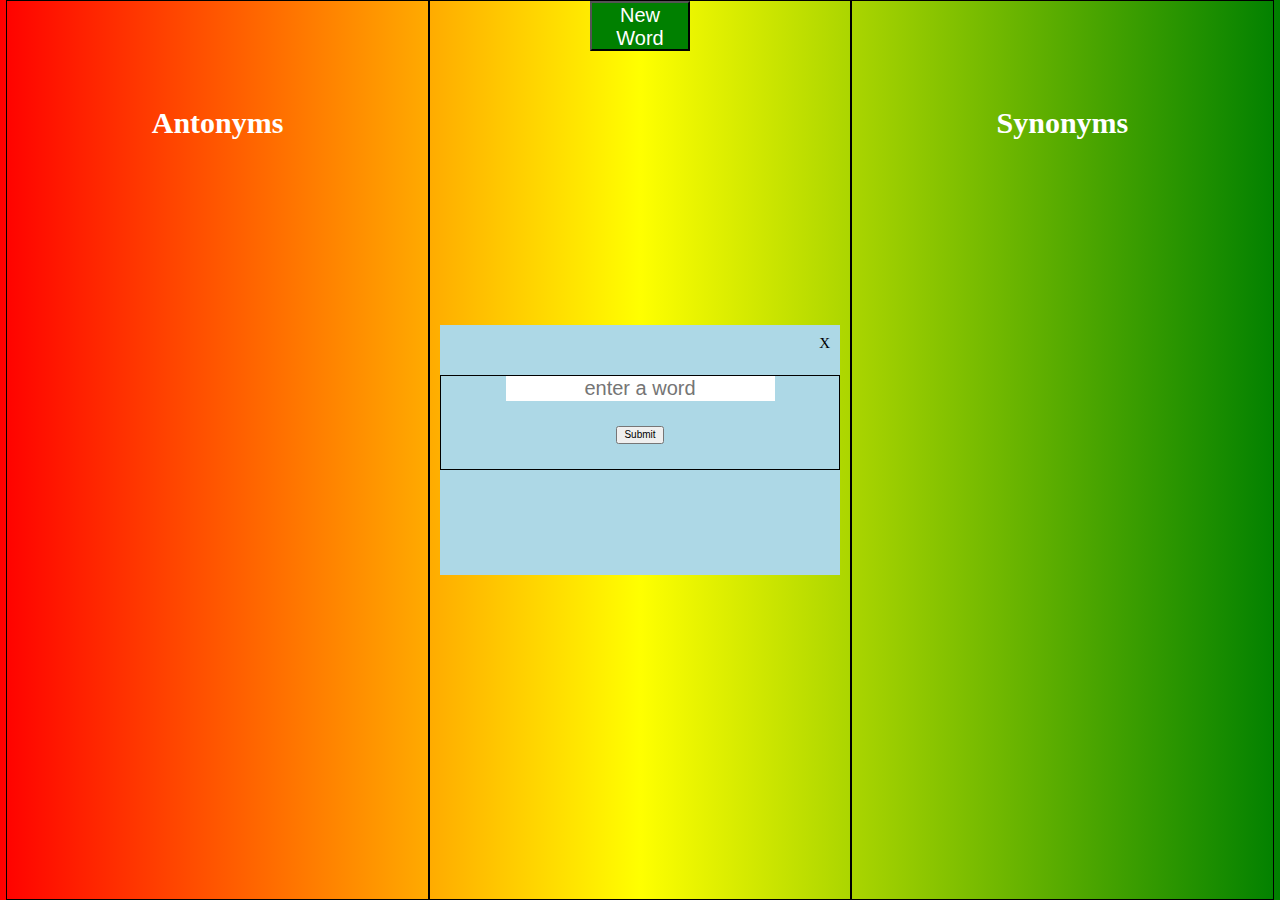
==== thesaurus_api.html @ 9b093735 "initial commit" ====
<!DOCTYPE html>
<html lang="en">
<head>
	<meta charset="UTF-8">
	<title>Words API</title>
	<link rel="stylesheet" href="s
	tyles/style.css">
</head>
<body>


	<div class="wrapper">

		<!-- Pick a word modal -->
		<div class="modal">
			<div class="x"><p>X</p></div>
			<div class="modal-wrapper">
				<form class="mainWord" action="">
					<input class="userWord" type="text" name="word" placeholder="enter a word">
					<input class="submit" type="submit" name="submit">			 
				</form>
			</div>
		</div>

		<div class="section left">
			<h2>Antonyms</h2>
			<div class="antonyms">
				<ul class="word-list antonym-list">
				<!-- antonyms go here -->
				</ul>
			</div>
		</div>

		<div class="section middle">
			<div class="definition"></div>
			<button class="new-word">New Word</button>
		</div>

		<div class="section right">
			<h2>Synonyms</h2>
			<div class="synonyms">
				<ul class="word-list synonym-list">
				<!-- synonyms go here -->
				</ul>
			</div>
		</div>
	
	</div>



	<!-- JQuery -->
	<script src="https://ajax.googleapis.com/ajax/libs/jquery/3.3.1/jquery.min.js"></script>
	<script src="thesaurus_api.js"></script>

</body>
</html>
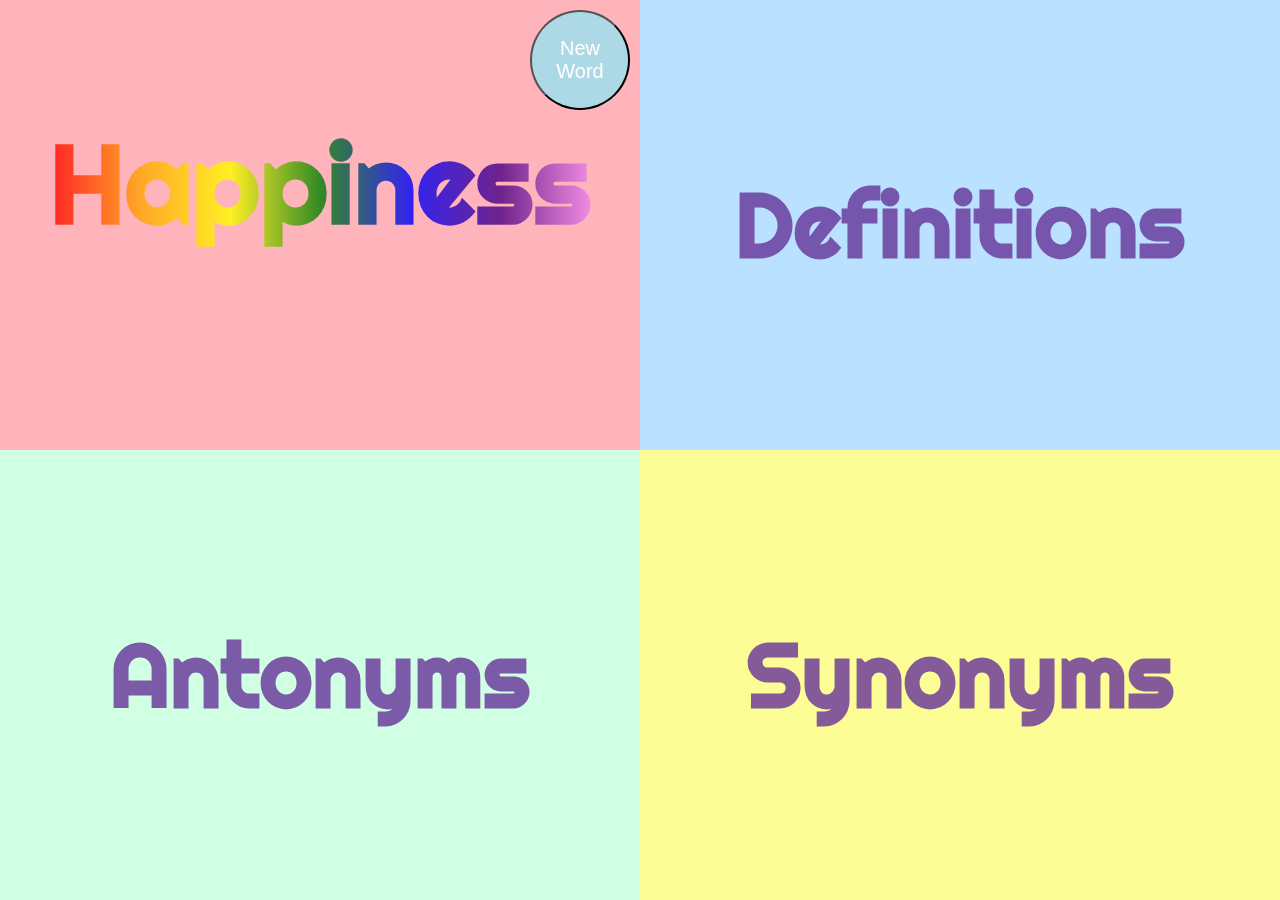
==== commit 2df9abd5: "branch commit" ====
--- a/thesaurus_api.html
+++ b/thesaurus_api.html
@@ -2,52 +2,88 @@
 <html lang="en">
 <head>
 	<meta charset="UTF-8">
-	<title>Words API</title>
-	<link rel="stylesheet" href="s
-	tyles/style.css">
+	<title>Thesaurus API</title>
+	<link rel="stylesheet" href="https://use.fontawesome.com/releases/v5.8.1/css/all.css" integrity="sha384-50oBUHEmvpQ+1lW4y57PTFmhCaXp0ML5d60M1M7uH2+nqUivzIebhndOJK28anvf" crossorigin="anonymous">
+
+	<link href="https://fonts.googleapis.com/css?family=Righteous|Courgette" rel="stylesheet">
+
+	<link rel="stylesheet" href="styles/style.css">
 </head>
 <body>
 
-
 	<div class="wrapper">
 
-		<!-- Pick a word modal -->
-		<div class="modal">
-			<div class="x"><p>X</p></div>
-			<div class="modal-wrapper">
-				<form class="mainWord" action="">
-					<input class="userWord" type="text" name="word" placeholder="enter a word">
-					<input class="submit" type="submit" name="submit">			 
-				</form>
+	<div class="half-wrapper">
+		<div class="section top-left flip-card">
+			<div class="flip-card-inner" id="word">
+				<div class="flip-card-f" id="word">					
+					<button class="new-word-button">New Word</button>				
+					<h2 class="chosen-word rainbow-text">
+						<!-- chosen word goes here -->
+					</h2>
+					
+				</div>
+				<div class="flip-card-b" id="word">					<!-- <div class="x"><p>X</p></div> -->
+					<form class="word-form" action="">
+						<input class="userWord" type="text" autocomplete="off" name="word" placeholder="Type in a word! Adjectives work best :)" required>
+						<input class="submit" type="submit" name="submit">			 
+					</form>
+				</div>
 			</div>
 		</div>
 
-		<div class="section left">
-			<h2>Antonyms</h2>
-			<div class="antonyms">
-				<ul class="word-list antonym-list">
-				<!-- antonyms go here -->
-				</ul>
-			</div>
+		<div class="section top-right flip-card">
+			<div class="flip-card-inner" id="def">
+				<div class="flip-card-front" id="def">
+					<h2 class="def-title">Definitions</h2>
+				</div>
+				<div class="flip-card-back" id="def">
+					<ul class="word-list definition-list">
+						<!-- definitions go here -->
+					</ul>
+				</div>
+			</div>	
 		</div>
 
-		<div class="section middle">
-			<div class="definition"></div>
-			<button class="new-word">New Word</button>
+	</div>
+
+	<div class="half-wrapper">
+		<div class="section bottom-left flip-card">
+			<div class="flip-card-inner" id="ant">
+				<div class="flip-card-front" id="ant">
+					<h2 class="ant-title">Antonyms</h2>
+				</div>
+				<div class="antonyms flip-card-back" id="ant">
+					<ul class="word-list antonym-list">
+					<!-- antonyms go here -->
+					</ul>
+				</div>
+			</div>
+
 		</div>
 
-		<div class="section right">
-			<h2>Synonyms</h2>
-			<div class="synonyms">
-				<ul class="word-list synonym-list">
-				<!-- synonyms go here -->
-				</ul>
+		<div class="section bottom-right flip-card">
+			<div class="flip-card-inner" id="syn">
+				<div class="flip-card-front" id="syn">
+					<h2 class="syn-title">Synonyms</h2>
+				</div>
+
+				<div class="synonyms flip-card-back" id="syn">
+					<ul class="word-list synonym-list">
+					<!-- synonyms go here -->
+					</ul>
+				</div>
 			</div>
+			
 		</div>
+	</div>
+	
+	
 	
 	</div>
 
 
+	
 
 	<!-- JQuery -->
 	<script src="https://ajax.googleapis.com/ajax/libs/jquery/3.3.1/jquery.min.js"></script>
--- a/styles/style.css
+++ b/styles/style.css
@@ -0,0 +1,170 @@
+html { line-height: 1.15; -ms-text-size-adjust: 100%; -webkit-text-size-adjust: 100%; }
+
+body { margin: 0; }
+
+article, aside, footer, header, nav, section { display: block; }
+
+h1 { font-size: 2em; margin: .67em 0; }
+
+figcaption, figure, main { display: block; }
+
+figure { margin: 1em 40px; }
+
+hr { -webkit-box-sizing: content-box; box-sizing: content-box; height: 0; overflow: visible; }
+
+pre { font-family: monospace,monospace; font-size: 1em; }
+
+a { background-color: transparent; -webkit-text-decoration-skip: objects; }
+
+abbr[title] { border-bottom: none; text-decoration: underline; -webkit-text-decoration: underline dotted; text-decoration: underline dotted; }
+
+b, strong { font-weight: inherit; }
+
+b, strong { font-weight: bolder; }
+
+code, kbd, samp { font-family: monospace,monospace; font-size: 1em; }
+
+dfn { font-style: italic; }
+
+mark { background-color: #ff0; color: #000; }
+
+small { font-size: 80%; }
+
+sub, sup { font-size: 75%; line-height: 0; position: relative; vertical-align: baseline; }
+
+sub { bottom: -.25em; }
+
+sup { top: -.5em; }
+
+audio, video { display: inline-block; }
+
+audio:not([controls]) { display: none; height: 0; }
+
+img { border-style: none; }
+
+svg:not(:root) { overflow: hidden; }
+
+button, input, optgroup, select, textarea { font-family: sans-serif; font-size: 100%; line-height: 1.15; margin: 0; }
+
+button, input { overflow: visible; }
+
+button, select { text-transform: none; }
+
+button, html [type=button], [type=reset], [type=submit] { -webkit-appearance: button; }
+
+button::-moz-focus-inner, [type=button]::-moz-focus-inner, [type=reset]::-moz-focus-inner, [type=submit]::-moz-focus-inner { border-style: none; padding: 0; }
+
+button:-moz-focusring, [type=button]:-moz-focusring, [type=reset]:-moz-focusring, [type=submit]:-moz-focusring { outline: 1px dotted ButtonText; }
+
+fieldset { padding: .35em .75em .625em; }
+
+legend { -webkit-box-sizing: border-box; box-sizing: border-box; color: inherit; display: table; max-width: 100%; padding: 0; white-space: normal; }
+
+progress { display: inline-block; vertical-align: baseline; }
+
+textarea { overflow: auto; }
+
+[type=checkbox], [type=radio] { -webkit-box-sizing: border-box; box-sizing: border-box; padding: 0; }
+
+[type=number]::-webkit-inner-spin-button, [type=number]::-webkit-outer-spin-button { height: auto; }
+
+[type=search] { -webkit-appearance: textfield; outline-offset: -2px; }
+
+[type=search]::-webkit-search-cancel-button, [type=search]::-webkit-search-decoration { -webkit-appearance: none; }
+
+::-webkit-file-upload-button { -webkit-appearance: button; font: inherit; }
+
+details, menu { display: block; }
+
+summary { display: list-item; }
+
+canvas { display: inline-block; }
+
+template { display: none; }
+
+[hidden] { display: none; }
+
+.clearfix:after { visibility: hidden; display: block; font-size: 0; content: " "; clear: both; height: 0; }
+
+* { -webkit-box-sizing: border-box; box-sizing: border-box; }
+
+html { font-size: 62.5%; }
+
+img { width: 100%; }
+
+.word-form { display: -webkit-box; display: -ms-flexbox; display: flex; -webkit-box-orient: vertical; -webkit-box-direction: normal; -ms-flex-direction: column; flex-direction: column; -webkit-box-align: center; -ms-flex-align: center; align-items: center; -webkit-box-pack: center; -ms-flex-pack: center; justify-content: center; width: 100%; height: 100%; }
+
+.word-form .userWord { font-size: 5rem; border: none; text-align: center; background: none; border-bottom: 1px solid rebeccapurple; }
+
+.word-form .userWord::-webkit-input-placeholder { font-size: 2rem; font-color: darkgray; opacity: 0.5; }
+
+.word-form .userWord:-ms-input-placeholder { font-size: 2rem; font-color: darkgray; opacity: 0.5; }
+
+.word-form .userWord::-ms-input-placeholder { font-size: 2rem; font-color: darkgray; opacity: 0.5; }
+
+.word-form .userWord::placeholder { font-size: 2rem; font-color: darkgray; opacity: 0.5; }
+
+.word-form .submit { margin: 25px; }
+
+.x { position: absolute; right: 0; cursor: default; }
+
+.x p { font-size: 1.5rem; margin: 10px; padding: 0; font-family: sans-serif; }
+
+.wrapper { width: 100vw; height: 100vh; margin: 0; padding: 0; display: -webkit-box; display: -ms-flexbox; display: flex; -webkit-box-orient: vertical; -webkit-box-direction: normal; -ms-flex-direction: column; flex-direction: column; background-image: url("/assets/unicorn.jpg"); background-repeat: repeat; background-size: 100%; }
+
+.half-wrapper { width: 100%; height: 50%; display: -webkit-box; display: -ms-flexbox; display: flex; }
+
+.section { width: 50vw; height: 50vh; display: -webkit-box; display: -ms-flexbox; display: flex; -webkit-box-orient: vertical; -webkit-box-direction: normal; -ms-flex-direction: column; flex-direction: column; -webkit-box-align: center; -ms-flex-align: center; align-items: center; }
+
+.section h2 { opacity: 0.8; margin: 0; padding: 0; font-size: 9rem; font-family: 'Righteous', cursive; color: rebeccapurple; }
+
+.section .chosen-word { font-size: 11rem; }
+
+.top-left .flip-card-f { background: #ffb3ba; }
+
+.top-left .flip-card-b { background: #fdfd96; }
+
+.top-right .flip-card-front { background: #bae1ff; }
+
+.top-right .flip-card-back { background: #d1ffe3; }
+
+.bottom-left .flip-card-front { background: #d1ffe3; }
+
+.bottom-left .flip-card-back { background: #bae1ff; }
+
+.bottom-right .flip-card-front { background: #fdfd96; }
+
+.bottom-right .flip-card-back { background: #ffb3ba; }
+
+.flip-card { -webkit-perspective: 1000px; perspective: 1000px; }
+
+.flip-card-inner { position: relative; width: 100%; height: 100%; -webkit-transition: -webkit-transform 1s; transition: -webkit-transform 1s; transition: transform 1s; transition: transform 1s, -webkit-transform 1s; -webkit-transform-style: preserve-3d; transform-style: preserve-3d; }
+
+.flip-this-card { -webkit-transform: rotateY(180deg); transform: rotateY(180deg); -webkit-transition: 2s; transition: 2s; }
+
+.unflip-this-card { -webkit-transition: 2s; transition: 2s; }
+
+.flip-card-front, .flip-card-f, .flip-card-back, .flip-card-b { position: absolute; width: 100%; height: 100%; -webkit-backface-visibility: hidden; backface-visibility: hidden; }
+
+.flip-card-front, .flip-card-f { z-index: 2; display: -webkit-box; display: -ms-flexbox; display: flex; -webkit-box-orient: vertical; -webkit-box-direction: normal; -ms-flex-direction: column; flex-direction: column; }
+
+.flip-card-front { -webkit-box-pack: center; -ms-flex-pack: center; justify-content: center; -webkit-box-align: center; -ms-flex-align: center; align-items: center; }
+
+.chosen-word { -ms-flex-item-align: center; -ms-grid-row-align: center; align-self: center; vertical-align: center; }
+
+.flip-card-back, .flip-card-b { -webkit-transform: rotateY(180deg); transform: rotateY(180deg); z-index: 1; display: -webkit-box; display: -ms-flexbox; display: flex; }
+
+.flip-card-b { -webkit-box-orient: vertical; -webkit-box-direction: normal; -ms-flex-direction: column; flex-direction: column; -webkit-box-align: center; -ms-flex-align: center; align-items: center; }
+
+.word-list { display: -webkit-box; display: -ms-flexbox; display: flex; -ms-flex-wrap: wrap; flex-wrap: wrap; width: 100%; height: 100%; margin: 0; padding: 0; }
+
+.word-list li { list-style: none; font-size: 3rem; padding: 5px; font-weight: bold; }
+
+.rainbow-text { background-image: -webkit-gradient(linear, right top, left top, from(violet), color-stop(indigo), color-stop(blue), color-stop(green), color-stop(yellow), color-stop(orange), to(red)); background-image: linear-gradient(to left, violet, indigo, blue, green, yellow, orange, red); -webkit-background-clip: text; -webkit-text-fill-color: transparent; }
+
+.definition-list { -webkit-box-orient: vertical; -webkit-box-direction: normal; -ms-flex-direction: column; flex-direction: column; }
+
+.new-word-button, .submit { background-color: lightblue; color: white; width: 100px; height: 100px; font-size: 2rem; border-radius: 50%; margin: 10px; }
+
+.new-word-button { -ms-flex-item-align: end; align-self: flex-end; }
+/*# sourceMappingURL=style.css.map */